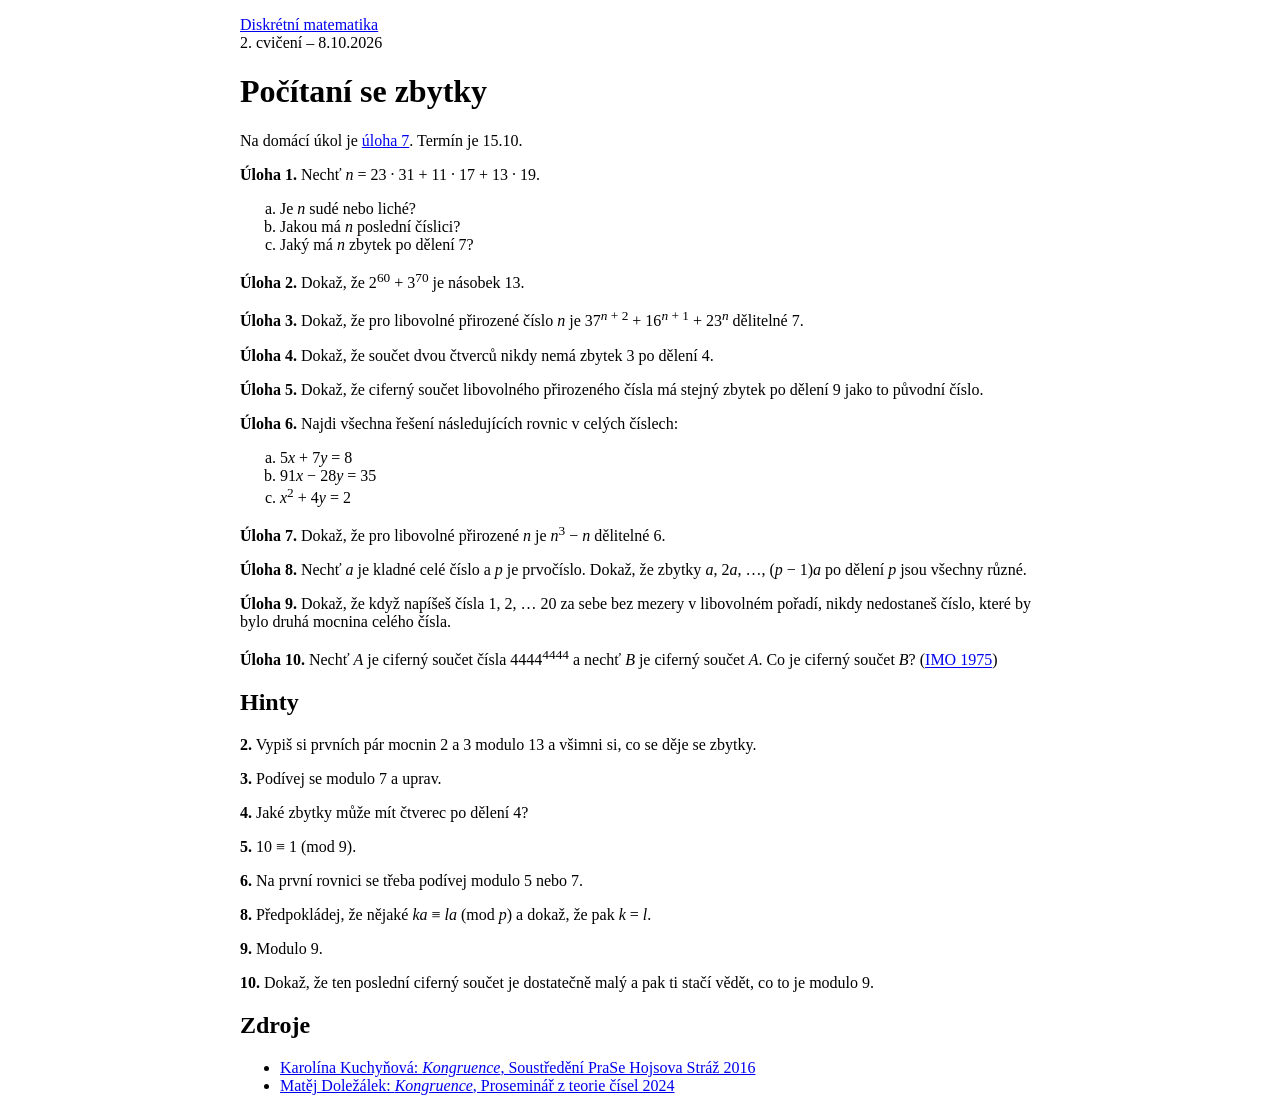
==== 02.html @ d0fd4fce "druhe cviko" ====
<!DOCTYPE html>
<html lang="cs">
<head>
<title>Počítaní se zbytky &ndash; cvičení z diskrétní matematiky</title>
<meta charset="utf-8"/>
<meta name="viewport" content="width=device-width, initial-scale=1"/>
<link rel="stylesheet" href="style.css"/>
</head>
<body>
<p><a href="index.html">Diskrétní matematika</a><br/>2. cvičení &ndash; 8.10.2026</p>
<h1>Počítaní se zbytky</h1>
<p>Na domácí úkol je <a href="#hw">úloha 7</a>. Termín je 15.10.</p>
<p><b>Úloha 1.</b> Nechť <var>n</var> = 23 &middot; 31 + 11 &middot; 17 + 13 &middot; 19.</p>
<ol type="a">
	<li>Je <var>n</var> sudé nebo liché?</li>
	<li>Jakou má <var>n</var> poslední číslici?</li>
	<li>Jaký má <var>n</var> zbytek po dělení 7?</li>
</ol>
<p><b>Úloha 2.</b> Dokaž, že 2<sup>60</sup> + 3<sup>70</sup> je násobek 13.</p>
<p><b>Úloha 3.</b> Dokaž, že pro libovolné přirozené číslo <var>n</var> je 37<sup><var>n</var> + 2</sup> + 16<sup><var>n</var> + 1</sup> + 23<sup><var>n</var></sup> dělitelné 7.</p>
<p><b>Úloha 4.</b> Dokaž, že součet dvou čtverců nikdy nemá zbytek 3 po dělení 4.</p>
<p><b>Úloha 5.</b> Dokaž, že ciferný součet libovolného přirozeného čísla má stejný zbytek po dělení 9 jako to původní číslo.</p>
<p><b>Úloha 6.</b> Najdi všechna řešení následujících rovnic v celých číslech:</p>
<ol type="a">
	<li>5<var>x</var> + 7<var>y</var> = 8</li>
	<li>91<var>x</var> &minus; 28<var>y</var> = 35</li>
	<li><var>x</var><sup>2</sup> + 4<var>y</var> = 2</li>
</ol>
<p id="hw"><b>Úloha 7.</b> Dokaž, že pro libovolné přirozené <var>n</var> je <var>n</var><sup>3</sup> &minus; <var>n</var> dělitelné 6.</p>
<p><b>Úloha 8.</b> Nechť <var>a</var> je kladné celé číslo a <var>p</var> je prvočíslo. Dokaž, že zbytky <var>a</var>, 2<var>a</var>, &hellip;, (<var>p</var> &minus; 1)<var>a</var> po dělení <var>p</var> jsou všechny různé.</p>
<p><b>Úloha 9.</b> Dokaž, že když napíšeš čísla 1, 2, &hellip; 20 za sebe bez mezery v libovolném pořadí, nikdy nedostaneš číslo, které by bylo druhá mocnina celého čísla.</p>
<p><b>Úloha 10.</b> Nechť <var>A</var> je ciferný součet čísla 4444<sup>4444</sup> a nechť <var>B</var> je ciferný součet <var>A</var>. Co je ciferný součet <var>B</var>? (<a href="https://www.imo-official.org/assets/documents/problems/1975/1975_eng.pdf">IMO 1975</a>)</p>
<h2 class="newpage">Hinty</h2>
<p><b>2.</b> Vypiš si prvních pár mocnin 2 a 3 modulo 13 a všimni si, co se děje se zbytky.</p>
<p><b>3.</b> Podívej se modulo 7 a uprav.</p>
<p><b>4.</b> Jaké zbytky může mít čtverec po dělení 4?</p>
<p><b>5.</b> 10 &equiv; 1 (mod 9).</p>
<p><b>6.</b> Na první rovnici se třeba podívej modulo 5 nebo 7.</p>
<p><b>8.</b> Předpokládej, že nějaké <var>ka</var> &equiv; <var>la</var> (mod <var>p</var>) a dokaž, že pak <var>k</var> = <var>l</var>.</p>
<p><b>9.</b> Modulo 9.</p>
<p><b>10.</b> Dokaž, že ten poslední ciferný součet je dostatečně malý a pak ti stačí vědět, co to je modulo 9.</p>
<h2>Zdroje</h2>
<ul>
	<li><a href="https://prase.cz/library/KongruenceKK/KongruenceKK.pdf">Karolína Kuchyňová: <i>Kongruence</i>, Soustředění PraSe Hojsova Stráž 2016</a></li>
	<li><a href="https://drive.google.com/file/d/1cWNjCzVtkX1gEvkQrQ_dDgGfv4M1sqz-/view?usp=sharing">Matěj Doležálek: <i>Kongruence</i>, Proseminář z teorie čísel 2024</a></li>
</ul>
</body>
</html>
---- style.css ----
@media print {
	html {
		font-size: 9pt;
	}
	a {
		color: inherit;
		text-decoration: none;
	}
	.newpage {
		page-break-before: always;
	}
}

html {
	scroll-behavior: smooth;
	color-scheme: light dark;
}

#hw {
	scroll-margin-top: 8px;
}

@media screen and (min-width: 52em) {
	body {
		max-width: 50em;
		margin-left: auto;
		margin-right: auto;
	}
}
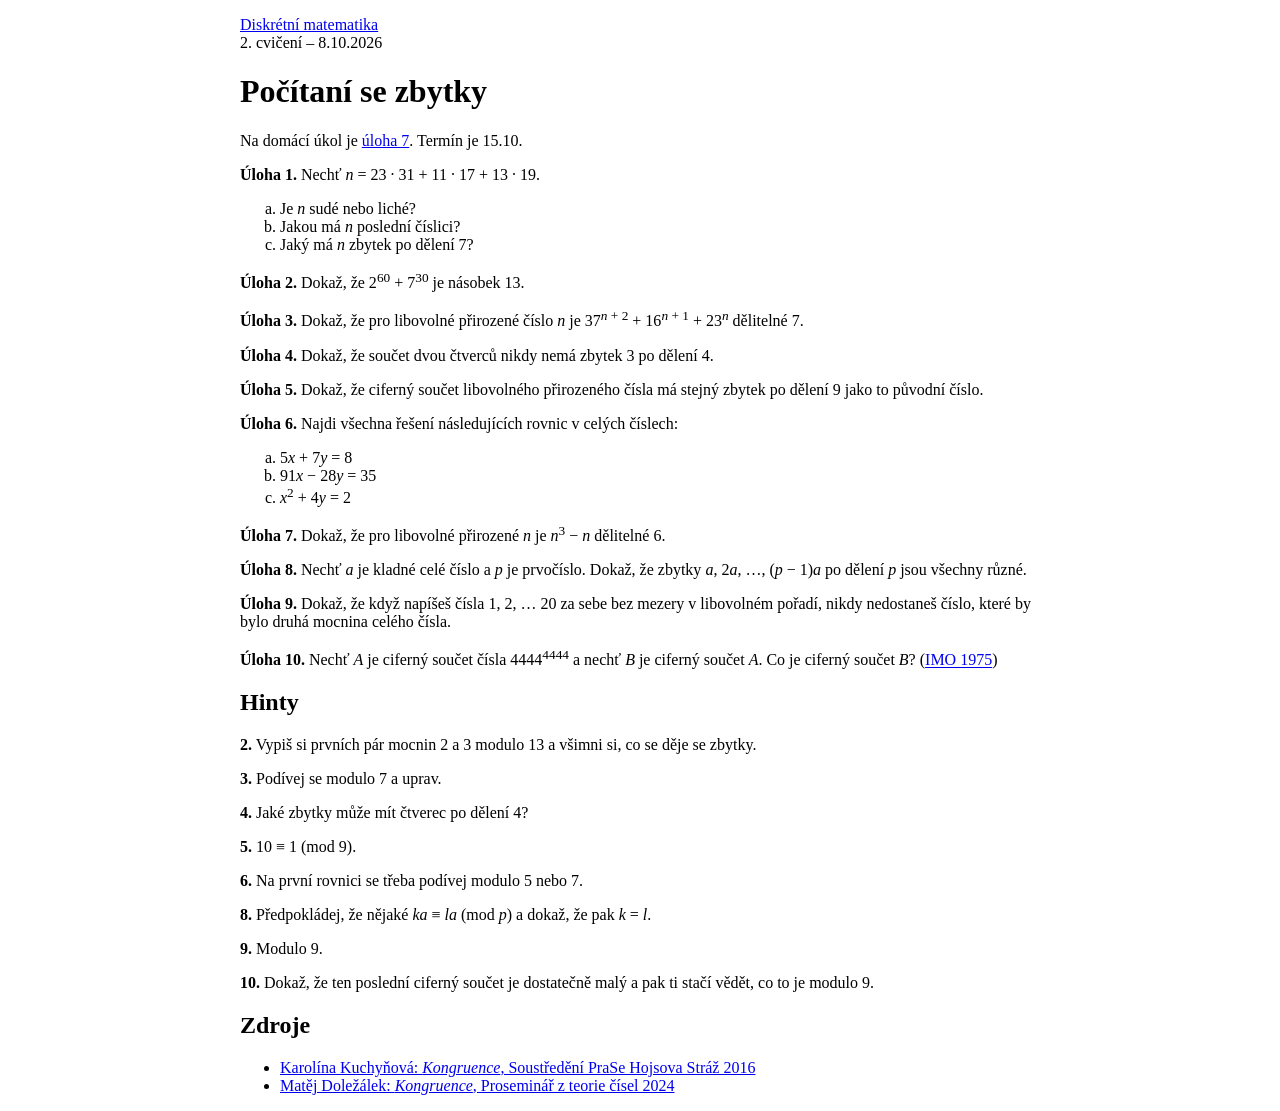
==== commit 0f60c02e: "fix 3^70->7^30" ====
--- a/02.html
+++ b/02.html
@@ -16,7 +16,7 @@
 	<li>Jakou má <var>n</var> poslední číslici?</li>
 	<li>Jaký má <var>n</var> zbytek po dělení 7?</li>
 </ol>
-<p><b>Úloha 2.</b> Dokaž, že 2<sup>60</sup> + 3<sup>70</sup> je násobek 13.</p>
+<p><b>Úloha 2.</b> Dokaž, že 2<sup>60</sup> + 7<sup>30</sup> je násobek 13.</p>
 <p><b>Úloha 3.</b> Dokaž, že pro libovolné přirozené číslo <var>n</var> je 37<sup><var>n</var> + 2</sup> + 16<sup><var>n</var> + 1</sup> + 23<sup><var>n</var></sup> dělitelné 7.</p>
 <p><b>Úloha 4.</b> Dokaž, že součet dvou čtverců nikdy nemá zbytek 3 po dělení 4.</p>
 <p><b>Úloha 5.</b> Dokaž, že ciferný součet libovolného přirozeného čísla má stejný zbytek po dělení 9 jako to původní číslo.</p>
